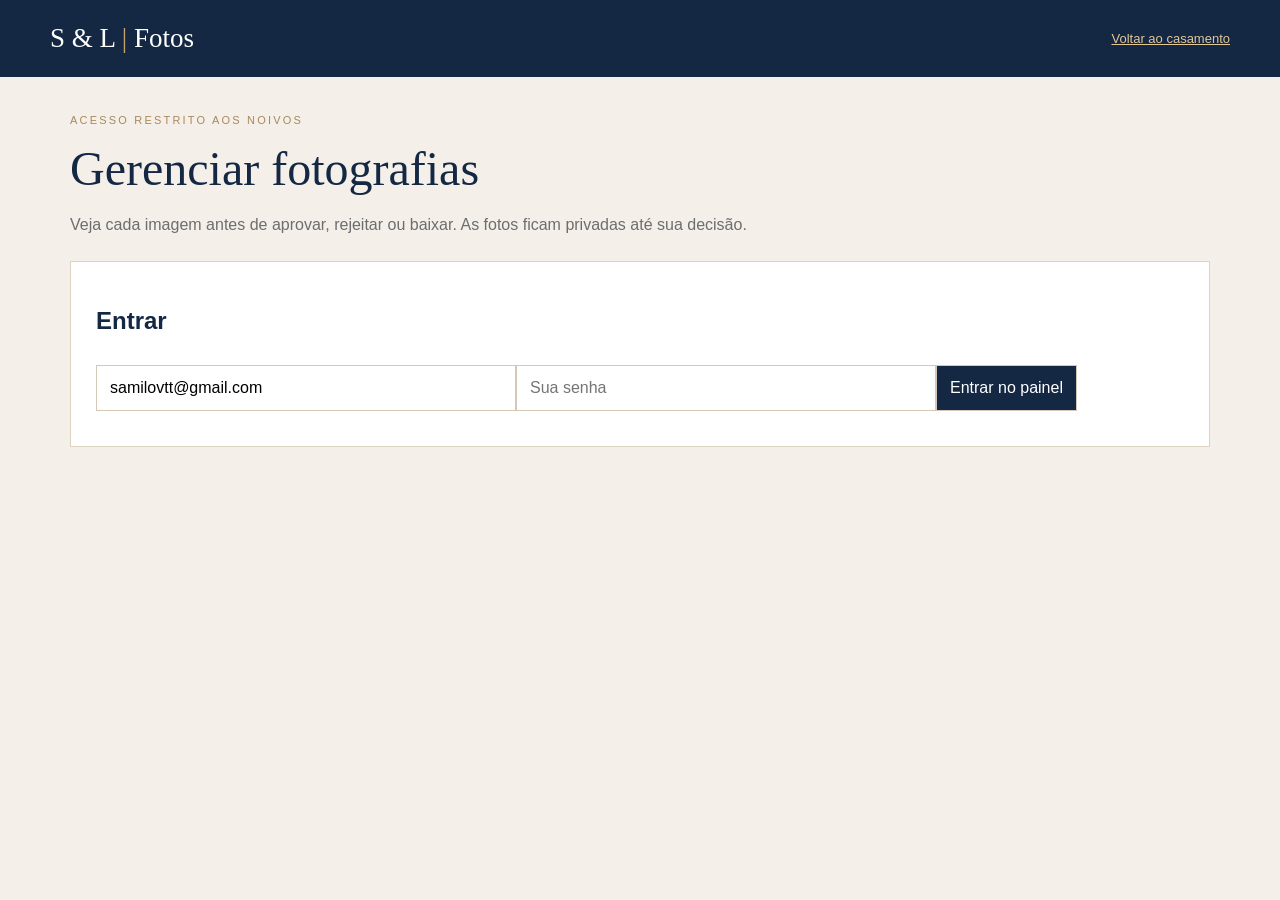
==== admin-fotos.html @ 06259311 "Preview: painel privado de moderação com miniaturas, filtros e paginação" ====
<!doctype html><html lang="pt-BR"><head><meta charset="utf-8"><meta name="viewport" content="width=device-width,initial-scale=1"><meta name="robots" content="noindex,nofollow"><title>Galeria privada | Samuel & Lorena</title><style>
:root{font-family:Arial,sans-serif;color:#152843;background:#f4f0e9}*{box-sizing:border-box}body{margin:0}header{background:#142743;color:#fff;padding:23px max(20px,calc((100vw - 1180px)/2));display:flex;align-items:center;justify-content:space-between;gap:20px}header strong{font:normal 27px Georgia,serif}header a{color:#e3c796;font-size:13px}main{max-width:1180px;margin:35px auto;padding:0 20px}h1{font:normal clamp(30px,5vw,48px) Georgia,serif;margin:0 0 8px}p{line-height:1.6;color:#6c6d70}.panel{background:#fff;border:1px solid #ded2c0;padding:25px;margin:24px 0}input,select,button{font:inherit;padding:13px;border:1px solid #d4c8b8}input{width:100%;max-width:420px}button{background:#142743;color:white;cursor:pointer}button:disabled{opacity:.5;cursor:wait}.toolbar{display:flex;align-items:center;gap:12px;flex-wrap:wrap;margin-bottom:20px}.toolbar select{background:white}.cards{display:grid;grid-template-columns:repeat(auto-fill,minmax(235px,1fr));gap:18px}.card{background:white;border:1px solid #e2d8c9;overflow:hidden}.card img{width:100%;height:210px;object-fit:contain;background:#eeeae4;cursor:zoom-in}.card .info{padding:15px}.card h3{font-size:14px;margin:0 0 7px;overflow-wrap:anywhere}.card small{color:#777}.actions{display:flex;gap:7px;flex-wrap:wrap;margin-top:15px}.actions button{padding:9px 11px;font-size:12px;flex:1}.actions .reject{background:#fff;color:#813d3d;border-color:#c6a2a2}.pill{display:inline-block;font-size:11px;background:#eee8df;padding:4px 8px;margin:8px 0}.hidden,[hidden]{display:none!important}#viewer{position:fixed;inset:0;background:#000e;z-index:30;display:flex;align-items:center;justify-content:center;padding:25px}#viewer img{max-width:95vw;max-height:90vh;object-fit:contain}#viewer button{position:absolute;top:15px;right:20px;font-size:25px}#message{min-height:24px}@media(max-width:600px){header{padding:18px}main{margin:22px auto}.panel{padding:20px}.cards{grid-template-columns:repeat(2,minmax(0,1fr));gap:10px}.card img{height:160px}.card .info{padding:10px}.actions button{width:100%}}</style></head><body><header><strong>S & L <span style="color:#c7a56c">|</span> Fotos</strong><a href="/">Voltar ao casamento</a></header><main><p style="letter-spacing:.2em;color:#a8885b;font-size:11px">ACESSO RESTRITO AOS NOIVOS</p><h1>Gerenciar fotografias</h1><p>Veja cada imagem antes de aprovar, rejeitar ou baixar. As fotos ficam privadas até sua decisão.</p><section class="panel" id="loginPanel"><h2>Entrar</h2><form id="login"><input type="email" value="samilovtt@gmail.com" readonly aria-label="E-mail dos noivos"><input type="password" id="password" placeholder="Sua senha" autocomplete="current-password" required style="margin:10px 0"><button type="submit">Entrar no painel</button></form></section><section id="workspace" hidden><div class="toolbar"><label>Mostrar <select id="filter"><option value="pendente">Pendentes</option><option value="aprovada">Aprovadas</option><option value="rejeitada">Rejeitadas</option><option value="todas">Todas</option></select></label><button id="reload">Atualizar</button><button id="logout">Sair</button></div><p id="count"></p><div class="cards" id="cards"></div><div class="toolbar" style="margin-top:24px"><button id="prev">Anterior</button><span id="pageLabel"></span><button id="next">Próxima</button></div></section><p id="message" role="status"></p></main><div id="viewer" hidden role="dialog" aria-modal="true" aria-label="Visualizar foto"><button id="closeViewer" aria-label="Fechar foto">×</button><img id="viewerImage" alt="Foto ampliada"></div><script src="/admin-fotos.js" defer></script></body></html>
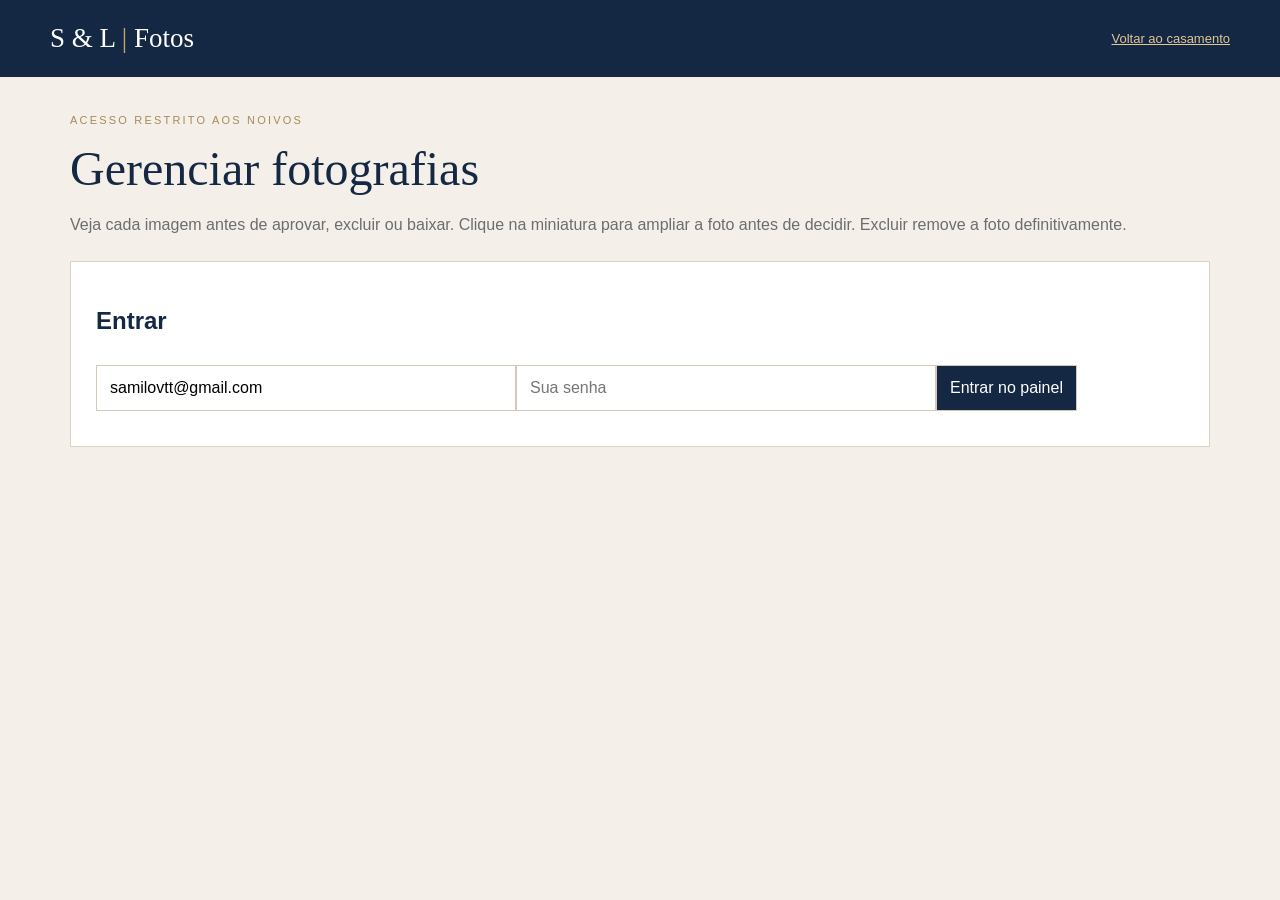
==== commit 6d6e421c: "Preview: excluir fotos com confirmação e orientar ampliação de miniaturas" ====
--- a/admin-fotos.html
+++ b/admin-fotos.html
@@ -1,2 +1,2 @@
 <!doctype html><html lang="pt-BR"><head><meta charset="utf-8"><meta name="viewport" content="width=device-width,initial-scale=1"><meta name="robots" content="noindex,nofollow"><title>Galeria privada | Samuel & Lorena</title><style>
-:root{font-family:Arial,sans-serif;color:#152843;background:#f4f0e9}*{box-sizing:border-box}body{margin:0}header{background:#142743;color:#fff;padding:23px max(20px,calc((100vw - 1180px)/2));display:flex;align-items:center;justify-content:space-between;gap:20px}header strong{font:normal 27px Georgia,serif}header a{color:#e3c796;font-size:13px}main{max-width:1180px;margin:35px auto;padding:0 20px}h1{font:normal clamp(30px,5vw,48px) Georgia,serif;margin:0 0 8px}p{line-height:1.6;color:#6c6d70}.panel{background:#fff;border:1px solid #ded2c0;padding:25px;margin:24px 0}input,select,button{font:inherit;padding:13px;border:1px solid #d4c8b8}input{width:100%;max-width:420px}button{background:#142743;color:white;cursor:pointer}button:disabled{opacity:.5;cursor:wait}.toolbar{display:flex;align-items:center;gap:12px;flex-wrap:wrap;margin-bottom:20px}.toolbar select{background:white}.cards{display:grid;grid-template-columns:repeat(auto-fill,minmax(235px,1fr));gap:18px}.card{background:white;border:1px solid #e2d8c9;overflow:hidden}.card img{width:100%;height:210px;object-fit:contain;background:#eeeae4;cursor:zoom-in}.card .info{padding:15px}.card h3{font-size:14px;margin:0 0 7px;overflow-wrap:anywhere}.card small{color:#777}.actions{display:flex;gap:7px;flex-wrap:wrap;margin-top:15px}.actions button{padding:9px 11px;font-size:12px;flex:1}.actions .reject{background:#fff;color:#813d3d;border-color:#c6a2a2}.pill{display:inline-block;font-size:11px;background:#eee8df;padding:4px 8px;margin:8px 0}.hidden,[hidden]{display:none!important}#viewer{position:fixed;inset:0;background:#000e;z-index:30;display:flex;align-items:center;justify-content:center;padding:25px}#viewer img{max-width:95vw;max-height:90vh;object-fit:contain}#viewer button{position:absolute;top:15px;right:20px;font-size:25px}#message{min-height:24px}@media(max-width:600px){header{padding:18px}main{margin:22px auto}.panel{padding:20px}.cards{grid-template-columns:repeat(2,minmax(0,1fr));gap:10px}.card img{height:160px}.card .info{padding:10px}.actions button{width:100%}}</style></head><body><header><strong>S & L <span style="color:#c7a56c">|</span> Fotos</strong><a href="/">Voltar ao casamento</a></header><main><p style="letter-spacing:.2em;color:#a8885b;font-size:11px">ACESSO RESTRITO AOS NOIVOS</p><h1>Gerenciar fotografias</h1><p>Veja cada imagem antes de aprovar, rejeitar ou baixar. As fotos ficam privadas até sua decisão.</p><section class="panel" id="loginPanel"><h2>Entrar</h2><form id="login"><input type="email" value="samilovtt@gmail.com" readonly aria-label="E-mail dos noivos"><input type="password" id="password" placeholder="Sua senha" autocomplete="current-password" required style="margin:10px 0"><button type="submit">Entrar no painel</button></form></section><section id="workspace" hidden><div class="toolbar"><label>Mostrar <select id="filter"><option value="pendente">Pendentes</option><option value="aprovada">Aprovadas</option><option value="rejeitada">Rejeitadas</option><option value="todas">Todas</option></select></label><button id="reload">Atualizar</button><button id="logout">Sair</button></div><p id="count"></p><div class="cards" id="cards"></div><div class="toolbar" style="margin-top:24px"><button id="prev">Anterior</button><span id="pageLabel"></span><button id="next">Próxima</button></div></section><p id="message" role="status"></p></main><div id="viewer" hidden role="dialog" aria-modal="true" aria-label="Visualizar foto"><button id="closeViewer" aria-label="Fechar foto">×</button><img id="viewerImage" alt="Foto ampliada"></div><script src="/admin-fotos.js" defer></script></body></html>+:root{font-family:Arial,sans-serif;color:#152843;background:#f4f0e9}*{box-sizing:border-box}body{margin:0}header{background:#142743;color:#fff;padding:23px max(20px,calc((100vw - 1180px)/2));display:flex;align-items:center;justify-content:space-between;gap:20px}header strong{font:normal 27px Georgia,serif}header a{color:#e3c796;font-size:13px}main{max-width:1180px;margin:35px auto;padding:0 20px}h1{font:normal clamp(30px,5vw,48px) Georgia,serif;margin:0 0 8px}p{line-height:1.6;color:#6c6d70}.panel{background:#fff;border:1px solid #ded2c0;padding:25px;margin:24px 0}input,select,button{font:inherit;padding:13px;border:1px solid #d4c8b8}input{width:100%;max-width:420px}button{background:#142743;color:white;cursor:pointer}button:disabled{opacity:.5;cursor:wait}.toolbar{display:flex;align-items:center;gap:12px;flex-wrap:wrap;margin-bottom:20px}.toolbar select{background:white}.cards{display:grid;grid-template-columns:repeat(auto-fill,minmax(235px,1fr));gap:18px}.card{background:white;border:1px solid #e2d8c9;overflow:hidden}.card img{width:100%;height:210px;object-fit:contain;background:#eeeae4;cursor:zoom-in}.card .info{padding:15px}.card h3{font-size:14px;margin:0 0 7px;overflow-wrap:anywhere}.card small{color:#777}.actions{display:flex;gap:7px;flex-wrap:wrap;margin-top:15px}.actions button{padding:9px 11px;font-size:12px;flex:1}.actions .reject{background:#fff;color:#813d3d;border-color:#c6a2a2}.pill{display:inline-block;font-size:11px;background:#eee8df;padding:4px 8px;margin:8px 0}.hidden,[hidden]{display:none!important}#viewer{position:fixed;inset:0;background:#000e;z-index:30;display:flex;align-items:center;justify-content:center;padding:25px}#viewer img{max-width:95vw;max-height:90vh;object-fit:contain}#viewer button{position:absolute;top:15px;right:20px;font-size:25px}#message{min-height:24px}@media(max-width:600px){header{padding:18px}main{margin:22px auto}.panel{padding:20px}.cards{grid-template-columns:repeat(2,minmax(0,1fr));gap:10px}.card img{height:160px}.card .info{padding:10px}.actions button{width:100%}}</style></head><body><header><strong>S & L <span style="color:#c7a56c">|</span> Fotos</strong><a href="/">Voltar ao casamento</a></header><main><p style="letter-spacing:.2em;color:#a8885b;font-size:11px">ACESSO RESTRITO AOS NOIVOS</p><h1>Gerenciar fotografias</h1><p>Veja cada imagem antes de aprovar, excluir ou baixar. Clique na miniatura para ampliar a foto antes de decidir. Excluir remove a foto definitivamente.</p><section class="panel" id="loginPanel"><h2>Entrar</h2><form id="login"><input type="email" value="samilovtt@gmail.com" readonly aria-label="E-mail dos noivos"><input type="password" id="password" placeholder="Sua senha" autocomplete="current-password" required style="margin:10px 0"><button type="submit">Entrar no painel</button></form></section><section id="workspace" hidden><div class="toolbar"><label>Mostrar <select id="filter"><option value="pendente">Pendentes</option><option value="aprovada">Aprovadas</option><option value="rejeitada">Rejeitadas</option><option value="todas">Todas</option></select></label><button id="reload">Atualizar</button><button id="logout">Sair</button></div><p id="count"></p><div class="cards" id="cards"></div><div class="toolbar" style="margin-top:24px"><button id="prev">Anterior</button><span id="pageLabel"></span><button id="next">Próxima</button></div></section><p id="message" role="status"></p></main><div id="viewer" hidden role="dialog" aria-modal="true" aria-label="Visualizar foto"><button id="closeViewer" aria-label="Fechar foto">×</button><img id="viewerImage" alt="Foto ampliada"></div><script src="/admin-fotos.js" defer></script></body></html>
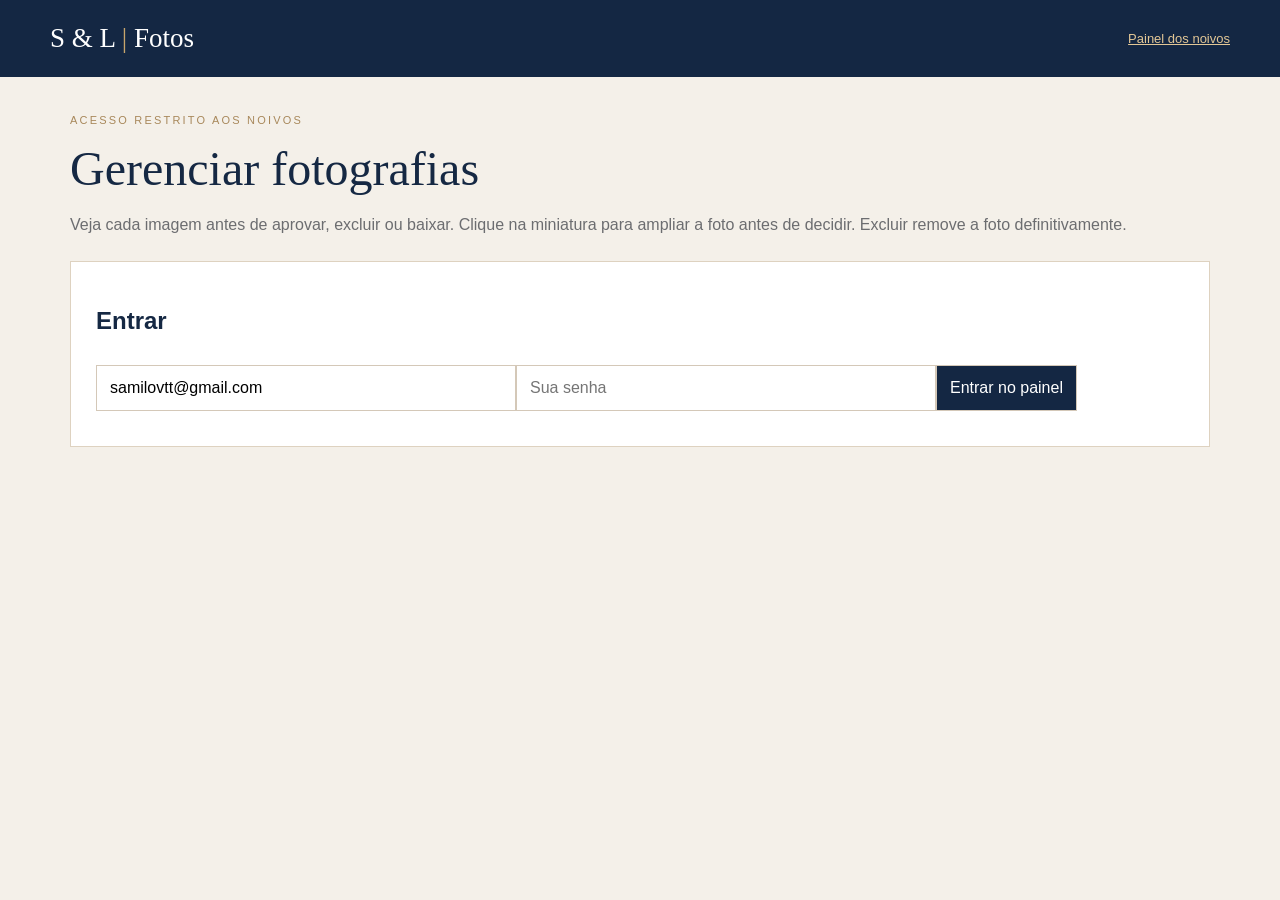
==== commit 59bd1512: "Add private couple dashboard with guest details, attendance and gift payment summaries" ====
--- a/admin-fotos.html
+++ b/admin-fotos.html
@@ -1,2 +1,2 @@
 <!doctype html><html lang="pt-BR"><head><meta charset="utf-8"><meta name="viewport" content="width=device-width,initial-scale=1"><meta name="robots" content="noindex,nofollow"><title>Galeria privada | Samuel & Lorena</title><style>
-:root{font-family:Arial,sans-serif;color:#152843;background:#f4f0e9}*{box-sizing:border-box}body{margin:0}header{background:#142743;color:#fff;padding:23px max(20px,calc((100vw - 1180px)/2));display:flex;align-items:center;justify-content:space-between;gap:20px}header strong{font:normal 27px Georgia,serif}header a{color:#e3c796;font-size:13px}main{max-width:1180px;margin:35px auto;padding:0 20px}h1{font:normal clamp(30px,5vw,48px) Georgia,serif;margin:0 0 8px}p{line-height:1.6;color:#6c6d70}.panel{background:#fff;border:1px solid #ded2c0;padding:25px;margin:24px 0}input,select,button{font:inherit;padding:13px;border:1px solid #d4c8b8}input{width:100%;max-width:420px}button{background:#142743;color:white;cursor:pointer}button:disabled{opacity:.5;cursor:wait}.toolbar{display:flex;align-items:center;gap:12px;flex-wrap:wrap;margin-bottom:20px}.toolbar select{background:white}.cards{display:grid;grid-template-columns:repeat(auto-fill,minmax(235px,1fr));gap:18px}.card{background:white;border:1px solid #e2d8c9;overflow:hidden}.card img{width:100%;height:210px;object-fit:contain;background:#eeeae4;cursor:zoom-in}.card .info{padding:15px}.card h3{font-size:14px;margin:0 0 7px;overflow-wrap:anywhere}.card small{color:#777}.actions{display:flex;gap:7px;flex-wrap:wrap;margin-top:15px}.actions button{padding:9px 11px;font-size:12px;flex:1}.actions .reject{background:#fff;color:#813d3d;border-color:#c6a2a2}.pill{display:inline-block;font-size:11px;background:#eee8df;padding:4px 8px;margin:8px 0}.hidden,[hidden]{display:none!important}#viewer{position:fixed;inset:0;background:#000e;z-index:30;display:flex;align-items:center;justify-content:center;padding:25px}#viewer img{max-width:95vw;max-height:90vh;object-fit:contain}#viewer button{position:absolute;top:15px;right:20px;font-size:25px}#message{min-height:24px}@media(max-width:600px){header{padding:18px}main{margin:22px auto}.panel{padding:20px}.cards{grid-template-columns:repeat(2,minmax(0,1fr));gap:10px}.card img{height:160px}.card .info{padding:10px}.actions button{width:100%}}</style></head><body><header><strong>S & L <span style="color:#c7a56c">|</span> Fotos</strong><a href="/">Voltar ao casamento</a></header><main><p style="letter-spacing:.2em;color:#a8885b;font-size:11px">ACESSO RESTRITO AOS NOIVOS</p><h1>Gerenciar fotografias</h1><p>Veja cada imagem antes de aprovar, excluir ou baixar. Clique na miniatura para ampliar a foto antes de decidir. Excluir remove a foto definitivamente.</p><section class="panel" id="loginPanel"><h2>Entrar</h2><form id="login"><input type="email" value="samilovtt@gmail.com" readonly aria-label="E-mail dos noivos"><input type="password" id="password" placeholder="Sua senha" autocomplete="current-password" required style="margin:10px 0"><button type="submit">Entrar no painel</button></form></section><section id="workspace" hidden><div class="toolbar"><label>Mostrar <select id="filter"><option value="pendente">Pendentes</option><option value="aprovada">Aprovadas</option><option value="rejeitada">Rejeitadas</option><option value="todas">Todas</option></select></label><button id="reload">Atualizar</button><button id="logout">Sair</button></div><p id="count"></p><div class="cards" id="cards"></div><div class="toolbar" style="margin-top:24px"><button id="prev">Anterior</button><span id="pageLabel"></span><button id="next">Próxima</button></div></section><p id="message" role="status"></p></main><div id="viewer" hidden role="dialog" aria-modal="true" aria-label="Visualizar foto"><button id="closeViewer" aria-label="Fechar foto">×</button><img id="viewerImage" alt="Foto ampliada"></div><script src="/admin-fotos.js" defer></script></body></html>+:root{font-family:Arial,sans-serif;color:#152843;background:#f4f0e9}*{box-sizing:border-box}body{margin:0}header{background:#142743;color:#fff;padding:23px max(20px,calc((100vw - 1180px)/2));display:flex;align-items:center;justify-content:space-between;gap:20px}header strong{font:normal 27px Georgia,serif}header a{color:#e3c796;font-size:13px}main{max-width:1180px;margin:35px auto;padding:0 20px}h1{font:normal clamp(30px,5vw,48px) Georgia,serif;margin:0 0 8px}p{line-height:1.6;color:#6c6d70}.panel{background:#fff;border:1px solid #ded2c0;padding:25px;margin:24px 0}input,select,button{font:inherit;padding:13px;border:1px solid #d4c8b8}input{width:100%;max-width:420px}button{background:#142743;color:white;cursor:pointer}button:disabled{opacity:.5;cursor:wait}.toolbar{display:flex;align-items:center;gap:12px;flex-wrap:wrap;margin-bottom:20px}.toolbar select{background:white}.cards{display:grid;grid-template-columns:repeat(auto-fill,minmax(235px,1fr));gap:18px}.card{background:white;border:1px solid #e2d8c9;overflow:hidden}.card img{width:100%;height:210px;object-fit:contain;background:#eeeae4;cursor:zoom-in}.card .info{padding:15px}.card h3{font-size:14px;margin:0 0 7px;overflow-wrap:anywhere}.card small{color:#777}.danger{background:#873c3c}.pick{display:flex;align-items:center;gap:7px;font-size:12px;padding:9px}.pick input{width:auto}.actions{display:flex;gap:7px;flex-wrap:wrap;margin-top:15px}.actions button{padding:9px 11px;font-size:12px;flex:1}.actions .reject{background:#fff;color:#813d3d;border-color:#c6a2a2}.pill{display:inline-block;font-size:11px;background:#eee8df;padding:4px 8px;margin:8px 0}.hidden,[hidden]{display:none!important}#viewer{position:fixed;inset:0;background:#000e;z-index:30;display:flex;align-items:center;justify-content:center;padding:25px}#viewer img{max-width:95vw;max-height:90vh;object-fit:contain}#viewer button{position:absolute;top:15px;right:20px;font-size:25px}#message{min-height:24px}@media(max-width:600px){header{padding:18px}main{margin:22px auto}.panel{padding:20px}.cards{grid-template-columns:repeat(2,minmax(0,1fr));gap:10px}.card img{height:160px}.card .info{padding:10px}.actions button{width:100%}}</style></head><body><header><strong>S & L <span style="color:#c7a56c">|</span> Fotos</strong><a href="/noivos">Painel dos noivos</a></header><main><p style="letter-spacing:.2em;color:#a8885b;font-size:11px">ACESSO RESTRITO AOS NOIVOS</p><h1>Gerenciar fotografias</h1><p>Veja cada imagem antes de aprovar, excluir ou baixar. Clique na miniatura para ampliar a foto antes de decidir. Excluir remove a foto definitivamente.</p><section class="panel" id="loginPanel"><h2>Entrar</h2><form id="login"><input type="email" value="samilovtt@gmail.com" readonly aria-label="E-mail dos noivos"><input type="password" id="password" placeholder="Sua senha" autocomplete="current-password" required style="margin:10px 0"><button type="submit">Entrar no painel</button></form></section><section id="workspace" hidden><section class="panel"><h2>Compartilhar convite</h2><p>Envie o convite aos convidados pelo WhatsApp ou copie o link.</p><div class="toolbar"><button type="button" id="shareInvitationPhoto" disabled>Carregando foto…</button><button type="button" id="copyInvitationMessage">Copiar mensagem</button><button type="button" id="shareInvitation">Compartilhar convite</button><button type="button" id="copyInvitation">Copiar link</button></div><p id="invitationFeedback" role="status"></p></section><div class="toolbar"><label>Mostrar <select id="filter"><option value="pendente">Pendentes</option><option value="aprovada">Aprovadas</option><option value="arquivadas">Backup confirmado</option><option value="todas">Todas</option></select></label><button id="reload">Atualizar</button><button id="selectPage">Selecionar página</button><button id="downloadZip">Baixar selecionadas (ZIP)</button><button id="archiveSelected">Confirmar backup</button><button id="cleanSelected" class="danger">Excluir arquivadas</button><button id="logout">Sair</button></div><p id="count"></p><p>Selecione as fotos aprovadas, baixe o ZIP e confira se ele foi salvo no computador. Só depois confirme o backup e exclua os arquivos do Supabase. Limite recomendado: 20 fotos ou 200 MB por ZIP.</p><div class="cards" id="cards"></div><div class="toolbar" style="margin-top:24px"><button id="prev">Anterior</button><span id="pageLabel"></span><button id="next">Próxima</button></div></section><p id="message" role="status"></p></main><div id="viewer" hidden role="dialog" aria-modal="true" aria-label="Visualizar foto"><button id="closeViewer" aria-label="Fechar foto">×</button><img id="viewerImage" alt="Foto ampliada"></div><script src="/admin-fotos.js" defer></script><script src="/compartilhar-convite.js" defer></script></body></html>
